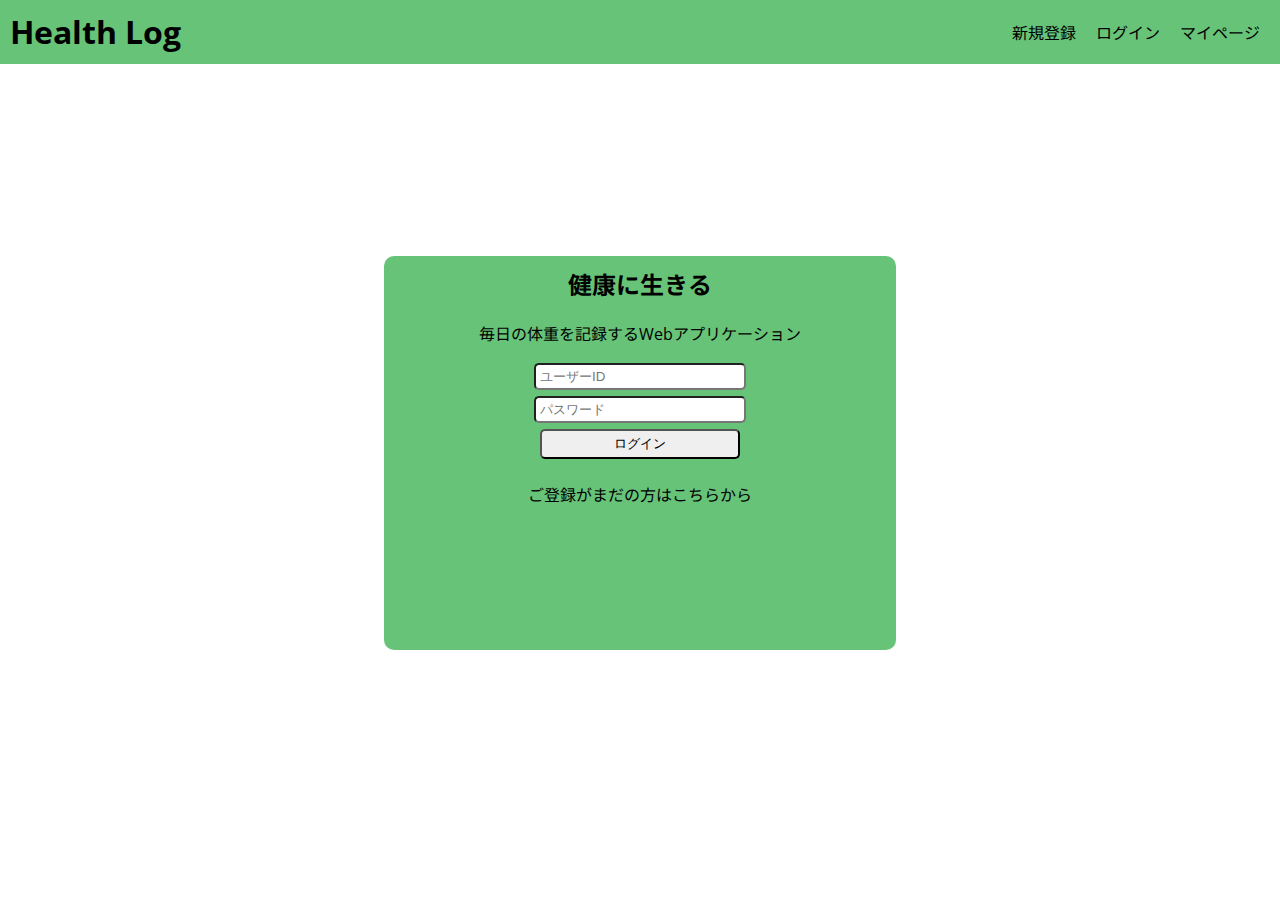
==== index.html @ 887c7c18 "first commit" ====
<!DOCTYPE html>
<html lang="ja">
<head>
	<title>Health Log│体重記録Webアプリ</title>
	<link rel="preconnect" href="https://fonts.gstatic.com">
	<link href="https://fonts.googleapis.com/css2?family=Open+Sans:ital,wght@1,800&display=swap" rel="stylesheet">
	<link href="https://fonts.googleapis.com/css2?family=Noto+Sans+JP&family=Open+Sans:ital,wght@1,800&display=swap" rel="stylesheet">
	<link rel="stylesheet" type="text/css" href="index.css">
</head>
<body>
	<header>
		<h1>Health Log</h1>
		<ul>
			<li><a href="">新規登録</a></li>
			<li><a href="">ログイン</a></li>
			<li><a href="">マイページ</a></li>
		</ul>
	</header>
	<main>
		<h2>健康に生きる</h2>
		<p>毎日の体重を記録するWebアプリケーション</p>
		<div id="user-login">
			<form method="POST" onclick="">
				<input type="text" name="ID" placeholder="ユーザーID">
				<br>
				<input type="password" name="パスワード" placeholder="パスワード">
				<br>
				<input type="submit" name="ログイン" value="ログイン">
			</form>
			<p>ご登録がまだの方は<a href="">こちら</a>から</p>
		</div>
	</main>
</body>
</html>
---- index.css ----
* {
	margin: 0px;
	padding: 0px;
}


/* ----- body ----- */

body {
	font-family: 'Open Sans', 'Noto Sans JP', sans-serif;
}


/* ----- header ----- */

header {
	background-color: rgb(102, 195, 119);
	display: flex;
	justify-content: space-between;
	padding: 10px;
}

ul {
	list-style: none;
	display: flex;
}

li {
	padding: 10px;
}

a {
	text-decoration: none;
	color: black;
}

a:hover {
	color: #fff;
}

/* ----- main ----- */

main {
	margin: 15% 30% 8% 30%;
	padding: 10px 0 10% 0;
	text-align: center;
	background-color: rgb(102, 195, 119);
	border-radius: 10px;
}

#user-login {
	padding: 3%;
}

input {
	border-radius: 5px;
	padding: 4px;
	margin: 3px;
	width: 200px;
}

p {
	margin-top: 20px;
}
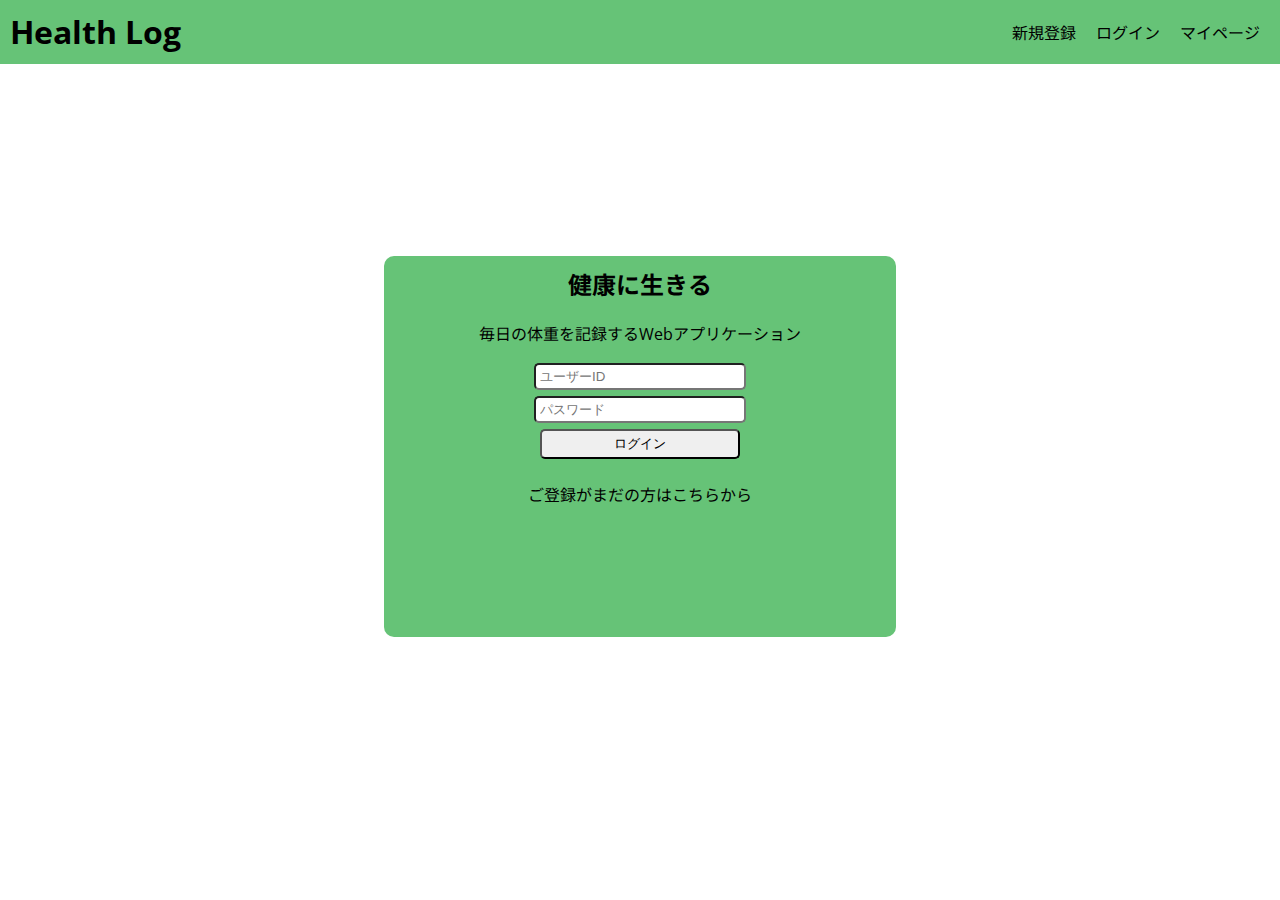
==== commit eea006a1: "add regist.html, regist.php" ====
--- a/index.html
+++ b/index.html
@@ -1,17 +1,20 @@
 <!DOCTYPE html>
 <html lang="ja">
 <head>
+	<meta charset="UTF-8">
 	<title>Health Log│体重記録Webアプリ</title>
 	<link rel="preconnect" href="https://fonts.gstatic.com">
 	<link href="https://fonts.googleapis.com/css2?family=Open+Sans:ital,wght@1,800&display=swap" rel="stylesheet">
-	<link href="https://fonts.googleapis.com/css2?family=Noto+Sans+JP&family=Open+Sans:ital,wght@1,800&display=swap" rel="stylesheet">
+	<link href="https://fonts.googleapis.com/css2?family=Noto+Sans+JP&family=Open+Sans:ital,wght@1,800&display=swap"
+		rel="stylesheet">
 	<link rel="stylesheet" type="text/css" href="index.css">
 </head>
+
 <body>
 	<header>
 		<h1>Health Log</h1>
 		<ul>
-			<li><a href="">新規登録</a></li>
+			<li><a href="regist.html">新規登録</a></li>
 			<li><a href="">ログイン</a></li>
 			<li><a href="">マイページ</a></li>
 		</ul>
@@ -20,15 +23,16 @@
 		<h2>健康に生きる</h2>
 		<p>毎日の体重を記録するWebアプリケーション</p>
 		<div id="user-login">
-			<form method="POST" onclick="">
+			<form method="POST" action="">
 				<input type="text" name="ID" placeholder="ユーザーID">
 				<br>
-				<input type="password" name="パスワード" placeholder="パスワード">
+				<input type="password" name="password" placeholder="パスワード">
 				<br>
-				<input type="submit" name="ログイン" value="ログイン">
+				<input type="submit" name="login" value="ログイン">
 			</form>
-			<p>ご登録がまだの方は<a href="">こちら</a>から</p>
+			<p>ご登録がまだの方は<a href="regist.html">こちら</a>から</p>
 		</div>
 	</main>
 </body>
+
 </html>
--- a/index.css
+++ b/index.css
@@ -42,7 +42,7 @@
 
 main {
 	margin: 15% 30% 8% 30%;
-	padding: 10px 0 10% 0;
+	padding: 10px 0 9% 0;
 	text-align: center;
 	background-color: rgb(102, 195, 119);
 	border-radius: 10px;
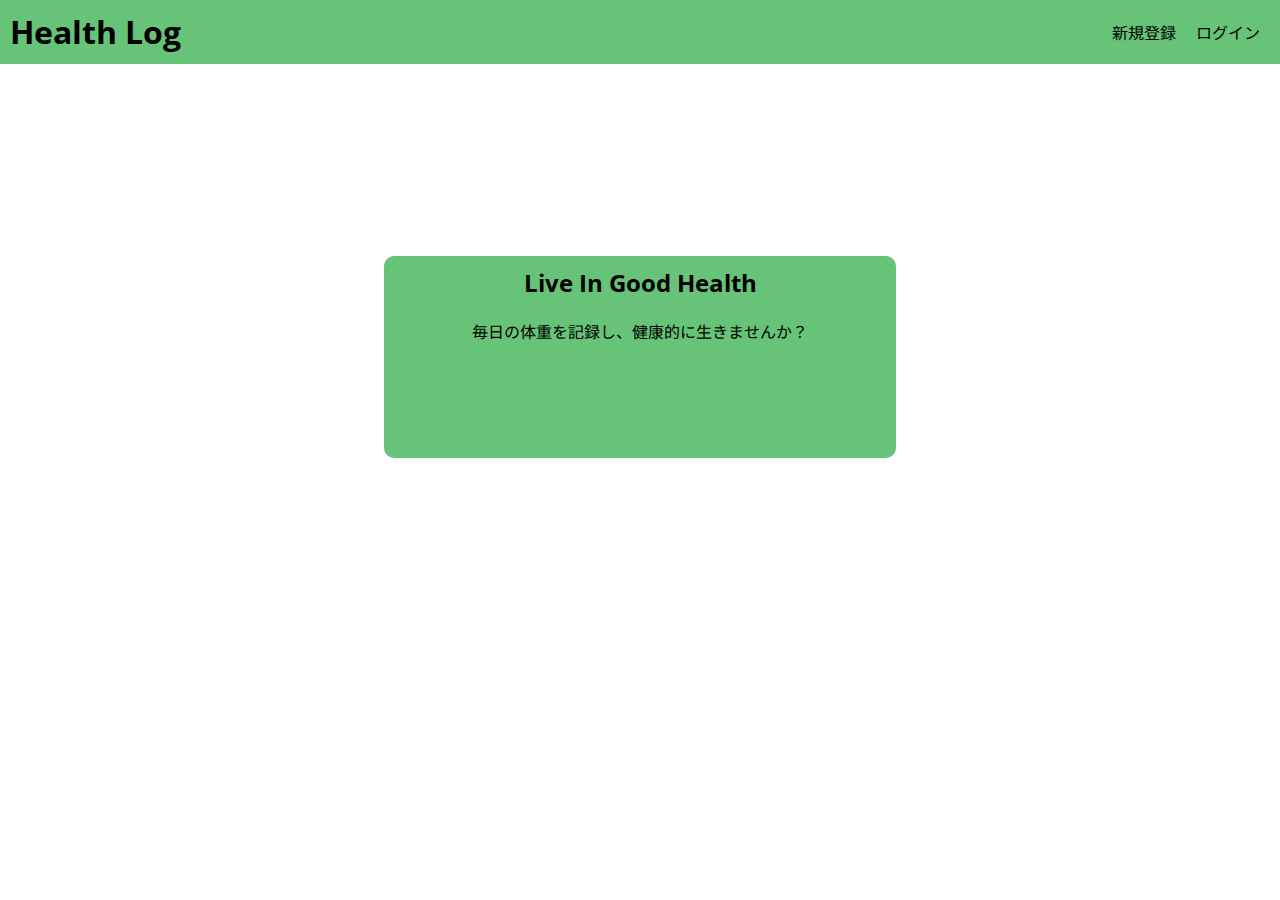
==== commit ad4d3535: "change html" ====
--- a/index.html
+++ b/index.html
@@ -11,28 +11,19 @@
 </head>
 
 <body>
-	<header>
-		<h1>Health Log</h1>
-		<ul>
-			<li><a href="regist.html">新規登録</a></li>
-			<li><a href="">ログイン</a></li>
-			<li><a href="">マイページ</a></li>
-		</ul>
-	</header>
-	<main>
-		<h2>健康に生きる</h2>
-		<p>毎日の体重を記録するWebアプリケーション</p>
-		<div id="user-login">
-			<form method="POST" action="">
-				<input type="text" name="ID" placeholder="ユーザーID">
-				<br>
-				<input type="password" name="password" placeholder="パスワード">
-				<br>
-				<input type="submit" name="login" value="ログイン">
-			</form>
-			<p>ご登録がまだの方は<a href="regist.html">こちら</a>から</p>
-		</div>
-	</main>
+	<div id="home">
+		<header>
+			<h1>Health Log</h1>
+			<ul>
+				<li><a href="regist.html">新規登録</a></li>
+				<li><a href="login.php">ログイン</a></li>
+			</ul>
+		</header>
+		<main>
+			<h2 class="page-title">Live In Good Health</h2>
+			<p>毎日の体重を記録し、健康的に生きませんか？</p>
+		</main>
+	</div>
 </body>
 
 </html>
